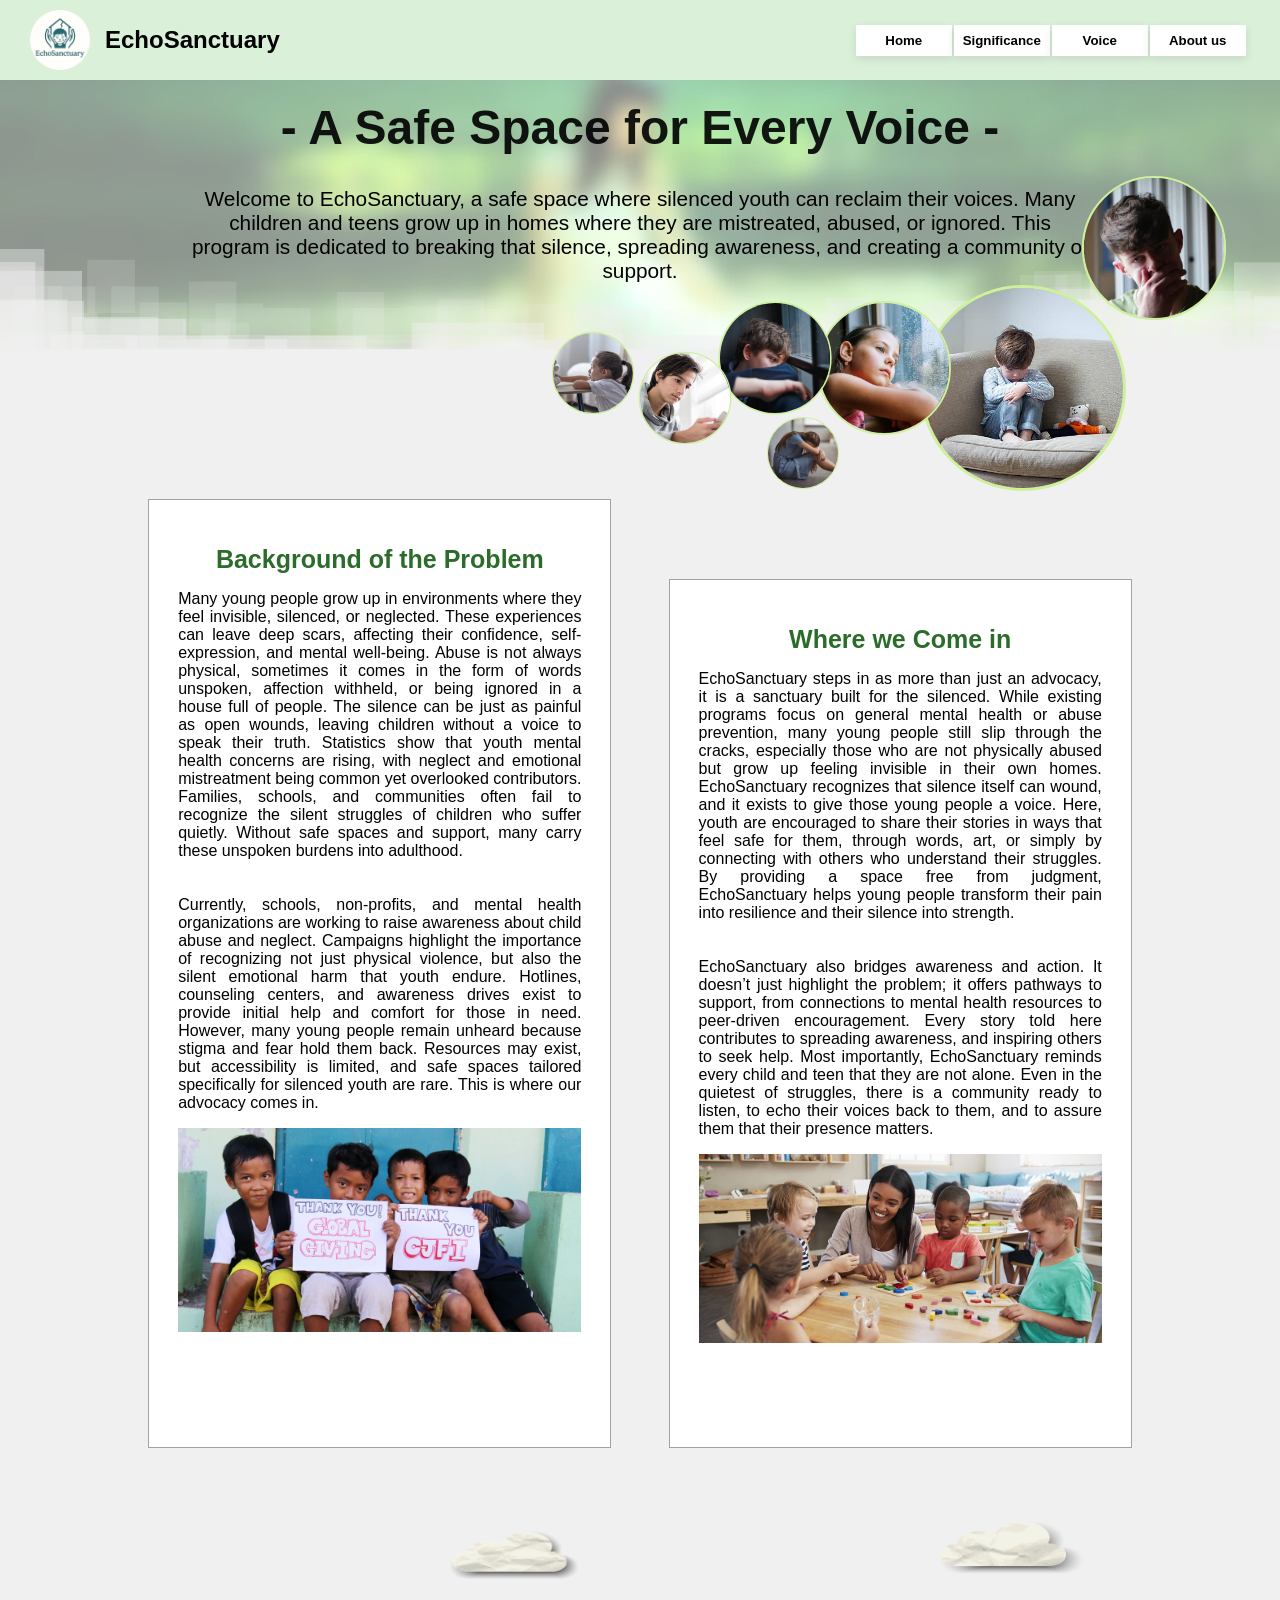
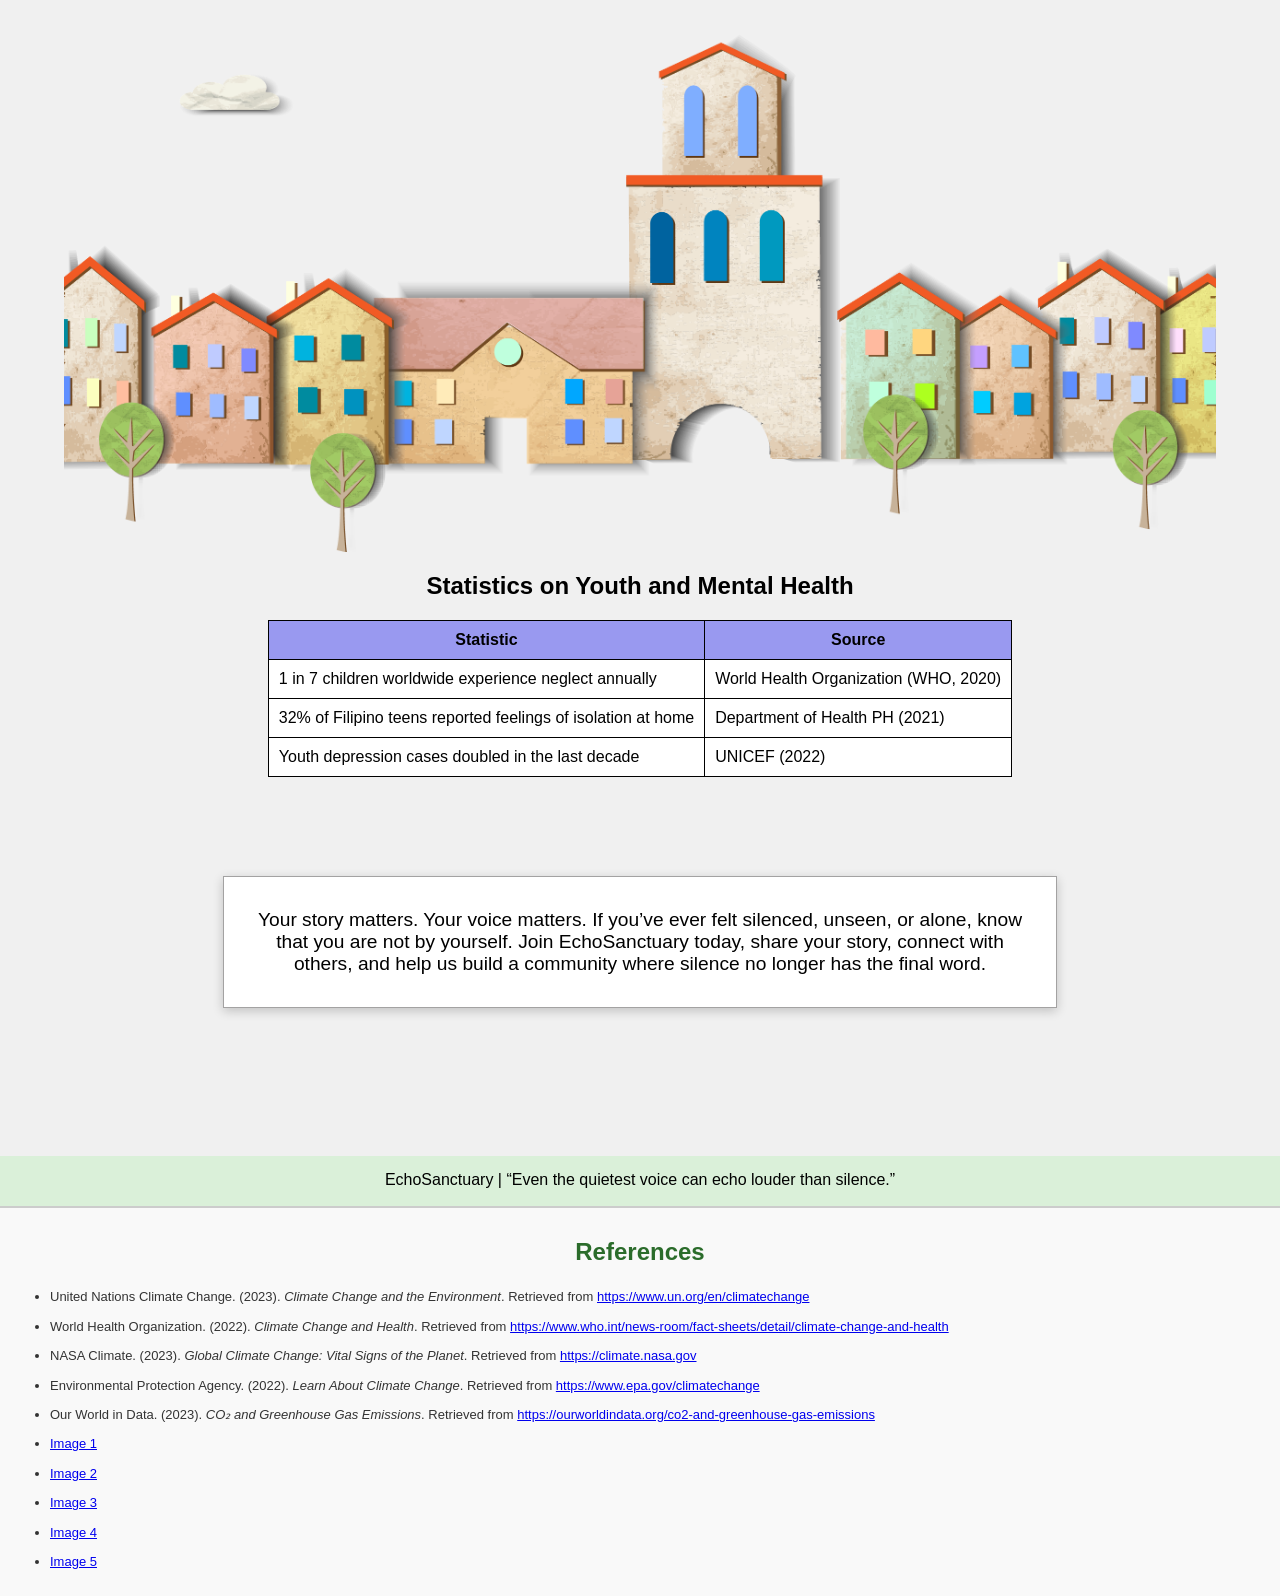
==== index.html @ 86e15998 "Add files via upload" ====
<!DOCTYPE html>
<html lang="en">

<head>
  <meta charset="UTF-8">
  <meta name="viewport" content="width=device-width, initial-scale=1.0">
  <title>Document</title>
  <link rel="stylesheet" href="styles.css">
  <link rel="icon" href="EchoSanctuary Logo Design.png">
</head>

<body>
    <div id="nav">
      <img src="EchoSanctuary Logo Design.png" alt="" id="logo"> 
      <h2 id="name">EchoSanctuary</h2>
      <h5 class="bar" id="bar1"><a href="index.html" id="link">Home</a></h5>
      <h5 class="bar" id="bar2-3"><a href="signi.html" id="link">Significance</a></h5>
      <h5 class="bar" id="bar2-3"><a href="voice.html" id="link">Voice</a></h5>
      <h5 class="bar" id="bar2-3"><a href="about.html" id="link">About us</a></h5>
    </div>

    <div id="filler"></div>

    <div id="div1">
      <h1 id="title1">- A Safe Space for Every Voice -</h1>

      <p id="description1">Welcome to EchoSanctuary, a safe space where silenced youth can reclaim their voices. 
        Many children and teens grow up in homes where they are mistreated, abused, or ignored. This program is 
        dedicated to breaking that silence, spreading awareness, and creating a community of support.
      </p>
    </div>

  
      <img src="girl.jpg" alt="" class="photos1" id="photo1">
      <img src="boy.jpg" alt="" class="photos1" id="photo2">
      <img src="sad.jpg" alt="" class="photos1" id="photo3">
      <img src="depressed.jpeg" alt="" class="photos1" id="photo4">
      <img src="depresseded.jpg" alt="" class="photos1" id="photo5">
      <img src="boyoy.jpg" alt="" class="photos1" id="photo6">
      <img src="girlirl.jpg" alt="" class="photos1" id="photo7">

    <br><br><br>

    <div id="div3">
      <div class="unit" id="unit0">
        
        <h1 id="title2">Background of the Problem</h1>

        <p id="justify">
          Many young people grow up in environments where they feel invisible, silenced, or neglected. 
          These experiences can leave deep scars, affecting their confidence, self-expression, and 
          mental well-being. Abuse is not always physical, sometimes it comes in the form of words 
          unspoken, affection withheld, or being ignored in a house full of people. The silence can be 
          just as painful as open wounds, leaving children without a voice to speak their truth.

          Statistics show that youth mental health concerns are rising, with neglect and emotional mistreatment 
          being common yet overlooked contributors. Families, schools, and communities often fail to recognize the 
          silent struggles of children who suffer quietly. Without safe spaces and support, many carry these unspoken 
          burdens into adulthood. 

          <br><br><br>
    
          Currently, schools, non-profits, and mental health organizations are working to raise awareness about child 
          abuse and neglect. Campaigns highlight the importance of recognizing not just physical violence, but also 
          the silent emotional harm that youth endure. Hotlines, counseling centers, and awareness drives exist to 
          provide initial help and comfort for those in need.

          However, many young people remain unheard because stigma and fear hold them back. Resources may exist, but 
          accessibility is limited, and safe spaces tailored specifically for silenced youth are rare. This is where
           our advocacy comes in.
        </p>

        <img src="cbsp.jpg" alt="" id="width">

      </div>

      <div class="unit" id="unit1">

        <h1 id="title2">Where we Come in</h1>

        <p id="justify">
          EchoSanctuary steps in as more than just an advocacy, it is a sanctuary built for the silenced. While 
          existing programs focus on general mental health or abuse prevention, many young people still slip through 
          the cracks, especially those who are not physically abused but grow up feeling invisible in their own homes. 
          EchoSanctuary recognizes that silence itself can wound, and it exists to give those young people a voice.

          Here, youth are encouraged to share their stories in ways that feel safe for them, through words, 
          art, or simply by connecting with others who understand their struggles. By providing a space free from 
          judgment, EchoSanctuary helps young people transform their pain into resilience and their silence into strength.
          <br><br><br>

          EchoSanctuary also bridges awareness and action. It doesn’t just highlight the problem; it offers pathways 
          to support, from connections to mental health resources to peer-driven encouragement. Every story told here 
          contributes to spreading awareness, and inspiring others to seek help.

          Most importantly, EchoSanctuary reminds every child and teen that they are not alone. Even in the quietest 
          of struggles, there is a community ready to listen, to echo their voices back to them, and to assure them 
          that their presence matters.
        </p>

        <img src="happy.jpg" alt="" id="width">

      </div>
        
    </div>
    

    <img src="house.png" alt="" id="house">


    <div>
      <h2 id="center">Statistics on Youth and Mental Health</h2>

      <table id="marginauto">
        <tr id="tr1">
          <th>Statistic</th>
          <th>Source</th>
        </tr>
        <tr>
          <td>1 in 7 children worldwide experience neglect annually</td>
          <td>World Health Organization (WHO, 2020)</td>
        </tr>
        <tr>
          <td>32% of Filipino teens reported feelings of isolation at home</td>
          <td>Department of Health PH (2021)</td>
        </tr>
        <tr>
          <td>Youth depression cases doubled in the last decade</td>
          <td>UNICEF (2022)</td>
        </tr>
      </table>

    </div>

    <div>
      <br><br><br>
      <p id="quote">Your story matters. Your voice matters. If you’ve ever felt silenced, unseen, or alone, know that you 
        are not by yourself. Join EchoSanctuary today, share your story, connect with others, and help us build a community 
        where silence no longer has the final word.
      </p>

      <br><br><br>
    </div>
    
    <div id="div4">
        <p id="quotetext">EchoSanctuary | “Even the quietest voice can echo louder than silence.”</p>
    </div>

    <div id="referencessection">
      <h2 id="references">References</h2>
      <ul id="listofreferences">
        <li>United Nations Climate Change. (2023). <i>Climate Change and the Environment</i>. Retrieved from <a href="https://www.un.org/en/climatechange" target="">https://www.un.org/en/climatechange</a></li>
        <li>World Health Organization. (2022). <i>Climate Change and Health</i>. Retrieved from <a href="https://www.who.int/news-room/fact-sheets/detail/climate-change-and-health" target="">https://www.who.int/news-room/fact-sheets/detail/climate-change-and-health</a></li>
        <li>NASA Climate. (2023). <i>Global Climate Change: Vital Signs of the Planet</i>. Retrieved from <a href="https://climate.nasa.gov" target="">https://climate.nasa.gov</a></li>
        <li>Environmental Protection Agency. (2022). <i>Learn About Climate Change</i>. Retrieved from <a href="https://www.epa.gov/climatechange" target="">https://www.epa.gov/climatechange</a></li>
        <li>Our World in Data. (2023). <i>CO₂ and Greenhouse Gas Emissions</i>. Retrieved from <a href="https://ourworldindata.org/co2-and-greenhouse-gas-emissions" target="">https://ourworldindata.org/co2-and-greenhouse-gas-emissions</a></li>
        <li><a href="https://www.gettyimages.com/videos/teenager-boy-crying" target="">Image 1</a></li>
        <li><a href="https://www.guiainfantil.com/blog/645/como-saber-si-mi-hijo-tiene-estres.html" target="">Image 2</a></li>
        <li><a href="https://www.istockphoto.com/photo/sad-schoolgirl-sitting-in-corridor-gm659384158-120291347" target="">Image 3</a></li>      
        <li><a href="https://childrensjoyfoundation.org/community-based-program/" target="">Image 4</a></li>
        <li><a href="https://www.rockstaracademy.com/blog/101-guide-on-how-to-choose-the-right-preschool" target="">Image 5</a></li>
      </ul>
    </div>

</body>
</html>
---- styles.css ----
/* ========== (USED BY ALL PAGES) ====== */

body {
  background-color: rgb(240, 240, 240);
  padding: 0;
  margin: 0;
  font-family: Arial, sans-serif;
}

#nav {
  display: flex;
  align-items: center;
  background-color: rgb(218, 240, 217);
  height: 80px;
  width: 100%;
  position: fixed;
  top: 0;
  z-index: 999;
}

#logo {
  width: 60px;
  margin-left: 30px;
}

#name {
  padding-left: 15px;
}

.bar {
  box-shadow: 0px 3px 10px rgba(0, 0, 0, 0.1);
  padding: 8px;
  background-color: rgb(255, 255, 255);
  width: 80px;
  text-align: center;
  transition: background-color 0.3s, transform 0.3s, box-shadow 0.3s;
}

.bar:hover {
  background-color: rgb(208, 208, 208);
  transform: translateY(-3px);
  box-shadow: 0px 6px 16px rgba(0,0,0,0.2);
}

#bar1 { margin-left: 45%; }
#bar2-3 { margin-left: 2px; }

#link {
  text-decoration: none;
  color: black;
  transition: color 0.3s;
}

#link:hover { color: #3b7b3b; }
#link:focus { outline: 2px solid #3b7b3b; }

#filler { height: 80px; }

table, tr, td, th {
  border: 1px solid black;
  border-collapse: collapse;
}

td, th { padding: 10px; }
tr { background-color: white; }

#div4 {
  text-align: center;
  background-color: rgb(218, 240, 217);
  height: 50px;
  margin-top: -22px;
}

#quotetext { padding: 15px; }

#referencessection {
  background-color: #f9f9f9;
  padding: 10px;
  border-top: 2px solid #ccc;
}

#references { color: #2b6c2b; text-align: center; }
#listofreferences {
  padding-left: 40px;
  line-height: 1.8;
  font-size: small;
  color: #333;
}

#listofreferences li:not(:last-child) { margin-bottom: 6px; }


/* ========== PAGE 1 STYLES ============ */

#div1 {
  background-image: url(peakpx.png);
  width: 100%;
  height: 340px;
  margin-top: -32px;
}

#title1 {
  font-size: 300%;
  text-align: center;
  padding-top: 20px;
  color: black;
  opacity: 0.9;
}

#description1 {
  text-align: center;
  font-size: 130%;
  width: 70%;
  margin: auto;
}

/* Floating photos */
.photos1 {
  border-radius: 100%;
  border: 3px rgb(207, 240, 154) solid;
  width: 200px;
  margin-top: -35px;
}

#photo1 { transform: translateX(700px) translateY(-35px) scale(0.35); }
#photo2 { transform: translateX(710px) translateY(-100px); }
#photo3 { transform: translateX(630px) translateY(-240px) scale(0.7); }
#photo4 { transform: translateX(150px) translateY(-120px) scale(0.65); }
#photo5 { transform: translateX(-170px) translateY(-130px) scale(0.55); }
#photo6 { transform: translateX(-470px) translateY(-90px) scale(0.45); }
#photo7 { transform: translateX(490px) translateY(-290px) scale(0.4); }

/* Main units */
#div3 {
  width: 90%;
  margin: auto;
  display: flex;
  justify-content: center;
  position: relative;
  bottom: 285px;
}

.unit {
  transition: transform 0.3s;
  width: 35%;
  padding: 2.5%;
  overflow: auto;
  border: rgb(163, 162, 162) 1px solid;
  margin: 5% 0;
  background-color: white;
}

.unit:hover { transform: scale(1.03); }

#unit0 { position: relative; bottom: 80px; height: 890px; }
#unit1 { margin-left: 5%; height: 810px; }

#justify { text-align: justify; }
#width { width: 100%; }

#house { margin: auto; display: block; width: 90%; position: relative; bottom: 350px; }

/* Statistics table */
#center { text-align: center; position: relative; bottom: 350px; }
#tr1 { background-color: rgb(153, 153, 240); }
table { margin: auto; margin-top: -350px; }

/* Quote box */
#quote {
  box-shadow: 0px 3px 10px rgba(0,0,0,0.2);
  transition: background-color 0.3s, transform 0.3s;
  text-align: center;
  width: 60%;
  margin: auto;
  font-size: larger;
  border: 1px rgb(163,162,162) solid;
  background-color: white;
  padding: 2.5%;
  position: relative;
  bottom: 100px;
}

#quote:hover {
  background-color: rgb(229,236,243);
  transform: translateY(-3px) scale(1.03);
}


/* ========== PAGE 2 STYLES ============ */

#div2 {
  display: flex;
  align-items: center;
  justify-content: center;
  height: 190px;
  background-color: rgb(242,246,241);
  border-bottom: rgba(161,161,161,0.2) 4px solid;
}

.unit2 {
  width: 28%;
  height: 200px;
  padding: 1%;
  margin: 1%;
  background: white;
  border-radius: 15px;
  box-shadow: 0px 3px 10px rgba(0,0,0,0.1);
  transition: transform 0.4s, box-shadow 0.4s;
}

.unit2:hover {
  transform: translateY(-8px) scale(1.03);
  box-shadow: 0px 6px 16px rgba(0,0,0,0.2);
}

#quote2 {
  width: 350px;
  border-left: 5px solid #43a047;
  background: #f1f8e9;
  border-radius: 8px;
  padding: 15px;
  margin-bottom: 20px;
  font-style: italic;
  transition: transform 0.4s, background-color 0.4s;
}

#quote2:hover {
  background-color: #e5f9c9;
  transform: translateY(-3px);
}

/* Pseudo-classes for first and last quotes */
#div7 .quote-box:first-child { border-color: #2b6c2b; }
#div7 .quote-box:last-child { border-color: #4caf50; }

#div5 {
  height: 400px;
  background-image: url(banner.png);
  background-repeat: no-repeat;
  margin-top: -20px;
}

#div6 { display: flex; padding-left: 45px; }

#p1 { padding: 5%; }

#white { background-color: white; }

#div7 {
  display: flex;
  align-items: start;
  background-color: white;
  width: 70%;
  margin: auto;
  padding: 2.5%;
  border: 1px rgb(111,111,111) solid;
}

#div8 { width: 50%; padding-left: 5%; margin-top: -25px; }

#title2, #title3 {
  text-align: center;
  margin-bottom: 15px;
  color: #2b6c2b;
}

#title1 { font-size: 300%; }
#title2 { font-size: 25px; }
#title3 { padding-top: 15px; }

.center-container {
  width: 100%;
  height: 100vh;
  display: flex;
  justify-content: center;
  align-items: center;
}

.contact-box {
  display: flex;
  justify-content: center;
  align-items: center;
  width: 280px;
  height: 280px;
  background: #e6f4ff;
  color: #003d66;
  border: 3px solid #66b3ff;
  border-radius: 20px;
  font-family: Arial, sans-serif;
  font-size: 22px;
  font-weight: 700;
  text-align: center;
  text-decoration: none;
  padding: 20px;
  box-shadow: 0 6px 14px rgba(0,0,0,0.15);
  transition: all 0.3s ease;
}

.contact-box:hover {
  background: #bfe6ff;
  transform: scale(1.06);
}


/* ========== PAGE 3 STYLES ============ */

#voice-main {
  display: flex;
  justify-content: center;
  gap: 20px;
  margin: 40px auto;
  width: 90%;
}

.voice-left {
  width: 60%;
  background-color: white;
  padding: 20px;
  text-align: center;
  position: relative;
}

.voice-title {
  margin-bottom: 15px;
  color: #2b6c2b;
}

.voice-text {
  width: 90%;
  margin: auto;
  line-height: 1.6;
}

.voice-img {
  width: 200px;
  position: relative;
  left: 50px;
  top: 20px;
}

.voice-right {
  width: 40%;
  background-color: white;
  display: flex;
  flex-direction: column;
  gap: 20px;
  padding: 20px;
  background-image: url(nature.jpg);
}

.voice-box {
  background-color: rgb(240, 246, 255);
  border: 1px solid black;
  height: 130px;
  padding: 10px;
  transition: all 0.3s ease;
}

#bottom-page{
  background-color: #eafdeb;
}

.voice-box:hover {
  background-color: #e6f9e6;
  transform: translateY(-5px) scale(1.03);
  box-shadow: 0 6px 16px rgba(0,0,0,0.2);
  border-color: #43a047; 
}

.voice-decoration {
  position: absolute;
  width: 400px;
  bottom: -300px;
  left: 50px;
}

/* Centered contact button */
.center-container {
  width: 100%;
  display: flex;
  justify-content: center;
  margin-top: 40px;
}

.contact-box {
  display: flex;
  justify-content: center;
  align-items: center;
  width: 280px;
  height: 280px;
  background: #e6f4ff;
  color: #003d66;
  border: 3px solid #66b3ff;
  border-radius: 20px;
  font-family: Arial, sans-serif;
  font-size: 22px;
  font-weight: 700;
  text-align: center;
  text-decoration: none;
  padding: 20px;
  box-shadow: 0 6px 14px rgba(0,0,0,0.15);
  transition: all 0.3s ease;
  position: relative;
  left: 10px;
}

.contact-box:hover {
  background: #bfe6ff;
  transform: scale(1.06);
}


/* ========== PAGE 4 STYLES ============ */


#about-container {
  width: 90%;
  margin: 40px auto;
  display: flex;
  flex-direction: column;
  gap: 30px;
}

.about-box {
  background-color: white;
  padding: 20px;
  border: 1px solid #ccc;
  border-radius: 10px;
}

.about-flex {
  display: flex;
  align-items: center;
  gap: 20px;
}

.founder-img {
  width: 140px;
  border-radius: 10px;
}

.section-title {
  text-align: center;
  color: #2b6c2b;
  margin-bottom: 15px;
}

/* Recommended Resources Links */
.resources-list {
  list-style-type: disc;
  padding-left: 40px;
}

.resource-link {
  color: #2b6c2b;
  text-decoration: none;
}

.resource-link:hover {
  text-decoration: underline;
}

/* Pseudo-classes */
.about-box:first-child {
  border-color: #43a047;
}

.about-box:last-child {
  border-color: #66bb6a;
}
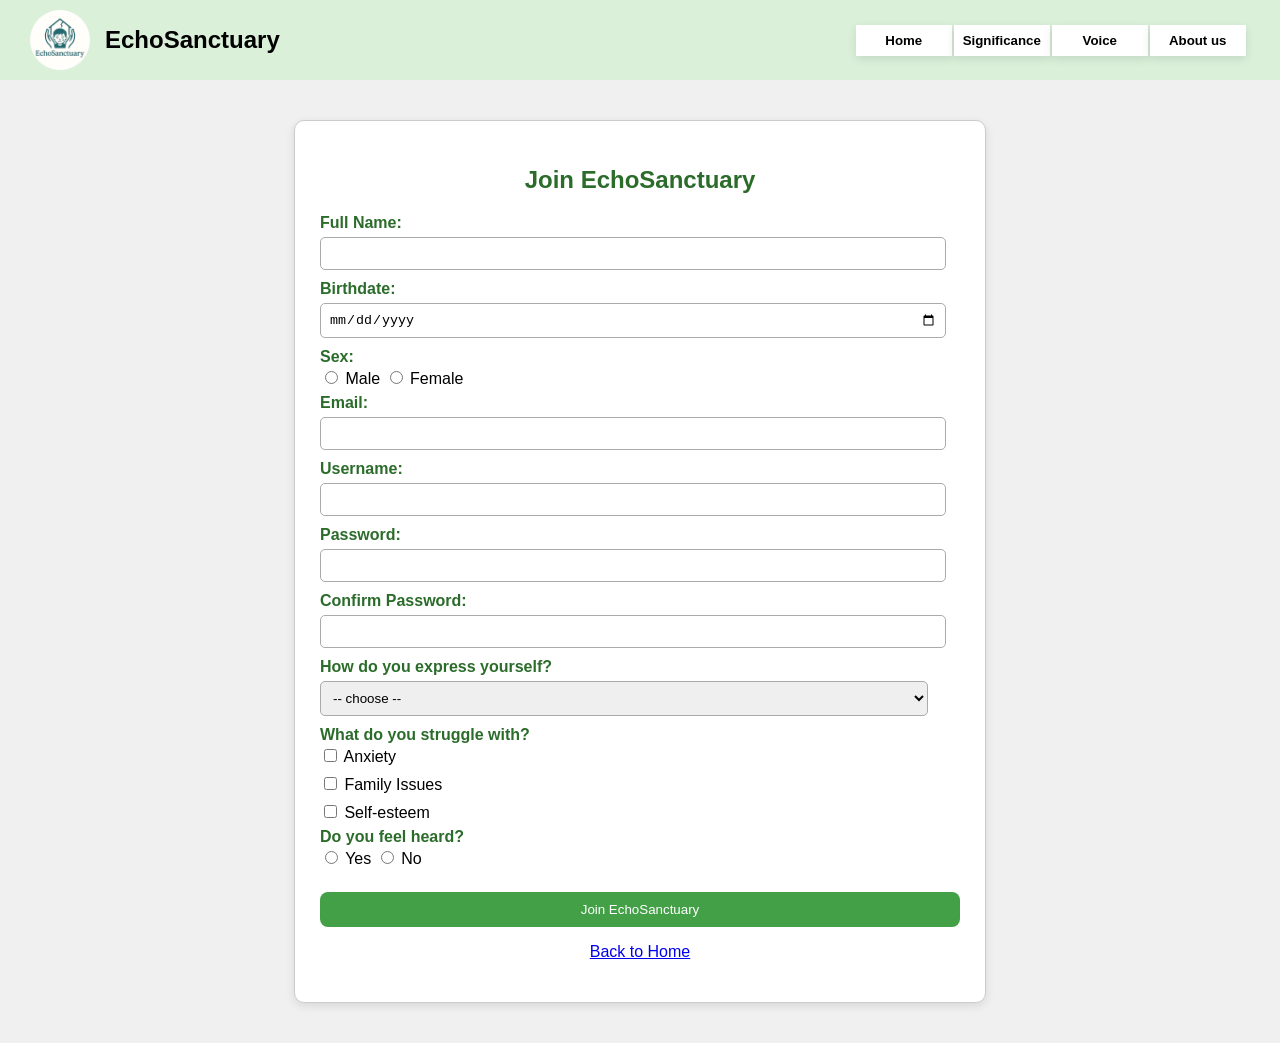
==== commit ebbbfc99: "Update and rename signup.html to index.html" ====
--- a/index.html
+++ b/index.html
@@ -1,166 +1,106 @@
 <!DOCTYPE html>
 <html lang="en">
-
 <head>
   <meta charset="UTF-8">
   <meta name="viewport" content="width=device-width, initial-scale=1.0">
-  <title>Document</title>
+  <title>Signup</title>
   <link rel="stylesheet" href="styles.css">
   <link rel="icon" href="EchoSanctuary Logo Design.png">
 </head>
 
 <body>
-    <div id="nav">
-      <img src="EchoSanctuary Logo Design.png" alt="" id="logo"> 
-      <h2 id="name">EchoSanctuary</h2>
-      <h5 class="bar" id="bar1"><a href="index.html" id="link">Home</a></h5>
-      <h5 class="bar" id="bar2-3"><a href="signi.html" id="link">Significance</a></h5>
-      <h5 class="bar" id="bar2-3"><a href="voice.html" id="link">Voice</a></h5>
-      <h5 class="bar" id="bar2-3"><a href="about.html" id="link">About us</a></h5>
-    </div>
 
-    <div id="filler"></div>
+  <!-- NAVBAR (same as your other pages) -->
+  <div id="nav">
+    <img src="EchoSanctuary Logo Design.png" alt="" id="logo"> 
+    <h2 id="name">EchoSanctuary</h2>
+    <h5 class="bar" id="bar1"><a href="home.html" id="link">Home</a></h5>
+    <h5 class="bar" id="bar2-3"><a href="signi.html" id="link">Significance</a></h5>
+    <h5 class="bar" id="bar2-3"><a href="voice.html" id="link">Voice</a></h5>
+    <h5 class="bar" id="bar2-3"><a href="about.html" id="link">About us</a></h5>
+  </div>
 
-    <div id="div1">
-      <h1 id="title1">- A Safe Space for Every Voice -</h1>
+  <div id="filler"></div>
 
-      <p id="description1">Welcome to EchoSanctuary, a safe space where silenced youth can reclaim their voices. 
-        Many children and teens grow up in homes where they are mistreated, abused, or ignored. This program is 
-        dedicated to breaking that silence, spreading awareness, and creating a community of support.
-      </p>
-    </div>
+  <!-- SIGNUP FORM -->
+  <div id="signup-container">
 
-  
-      <img src="girl.jpg" alt="" class="photos1" id="photo1">
-      <img src="boy.jpg" alt="" class="photos1" id="photo2">
-      <img src="sad.jpg" alt="" class="photos1" id="photo3">
-      <img src="depressed.jpeg" alt="" class="photos1" id="photo4">
-      <img src="depresseded.jpg" alt="" class="photos1" id="photo5">
-      <img src="boyoy.jpg" alt="" class="photos1" id="photo6">
-      <img src="girlirl.jpg" alt="" class="photos1" id="photo7">
+    <h2 style="text-align:center; color:#2b6c2b;">Join EchoSanctuary</h2>
 
-    <br><br><br>
+    <form onsubmit="return validateForm()">
 
-    <div id="div3">
-      <div class="unit" id="unit0">
-        
-        <h1 id="title2">Background of the Problem</h1>
+      <!-- FULL NAME -->
+      <label>Full Name:</label>
+      <input type="text" id="fullname">
+      <span id="nameError"></span>
 
-        <p id="justify">
-          Many young people grow up in environments where they feel invisible, silenced, or neglected. 
-          These experiences can leave deep scars, affecting their confidence, self-expression, and 
-          mental well-being. Abuse is not always physical, sometimes it comes in the form of words 
-          unspoken, affection withheld, or being ignored in a house full of people. The silence can be 
-          just as painful as open wounds, leaving children without a voice to speak their truth.
+      <!-- BIRTHDATE -->
+      <label>Birthdate:</label>
+      <input type="date" id="birthdate">
+      <span id="birthError"></span>
 
-          Statistics show that youth mental health concerns are rising, with neglect and emotional mistreatment 
-          being common yet overlooked contributors. Families, schools, and communities often fail to recognize the 
-          silent struggles of children who suffer quietly. Without safe spaces and support, many carry these unspoken 
-          burdens into adulthood. 
+      <!-- SEX -->
+      <label>Sex:</label><br>
+      <input type="radio" name="sex"> Male
+      <input type="radio" name="sex"> Female
+      <span id="sexError"></span>
 
-          <br><br><br>
-    
-          Currently, schools, non-profits, and mental health organizations are working to raise awareness about child 
-          abuse and neglect. Campaigns highlight the importance of recognizing not just physical violence, but also 
-          the silent emotional harm that youth endure. Hotlines, counseling centers, and awareness drives exist to 
-          provide initial help and comfort for those in need.
+      <!-- EMAIL -->
+      <br><label>Email:</label>
+      <input type="email" id="email">
+      <span id="emailError"></span>
 
-          However, many young people remain unheard because stigma and fear hold them back. Resources may exist, but 
-          accessibility is limited, and safe spaces tailored specifically for silenced youth are rare. This is where
-           our advocacy comes in.
-        </p>
+      <!-- USERNAME -->
+      <label>Username:</label>
+      <input type="text" id="username">
+      <span id="userError"></span>
 
-        <img src="cbsp.jpg" alt="" id="width">
+      <!-- PASSWORD -->
+      <label>Password:</label>
+      <input type="password" id="password">
+      <span id="passError"></span>
 
-      </div>
+      <!-- CONFIRM PASSWORD -->
+      <label>Confirm Password:</label>
+      <input type="password" id="confirm">
+      <span id="confirmError"></span>
 
-      <div class="unit" id="unit1">
+      <!-- DROPDOWN -->
+      <label>How do you express yourself?</label>
+      <select id="expression">
+        <option value="">-- choose --</option>
+        <option>Writing</option>
+        <option>Art</option>
+        <option>Music</option>
+      </select>
+      <span id="selectError"></span>
 
-        <h1 id="title2">Where we Come in</h1>
+      <!-- CHECKBOX -->
+      <label>What do you struggle with?</label><br>
+      <input type="checkbox" name="struggle"> Anxiety<br>
+      <input type="checkbox" name="struggle"> Family Issues<br>
+      <input type="checkbox" name="struggle"> Self-esteem<br>
+      <span id="checkError"></span>
 
-        <p id="justify">
-          EchoSanctuary steps in as more than just an advocacy, it is a sanctuary built for the silenced. While 
-          existing programs focus on general mental health or abuse prevention, many young people still slip through 
-          the cracks, especially those who are not physically abused but grow up feeling invisible in their own homes. 
-          EchoSanctuary recognizes that silence itself can wound, and it exists to give those young people a voice.
+      <!-- THIRD QUESTION -->
+      <label>Do you feel heard?</label><br>
+      <input type="radio" name="heard"> Yes
+      <input type="radio" name="heard"> No
+      <span id="heardError"></span>
 
-          Here, youth are encouraged to share their stories in ways that feel safe for them, through words, 
-          art, or simply by connecting with others who understand their struggles. By providing a space free from 
-          judgment, EchoSanctuary helps young people transform their pain into resilience and their silence into strength.
-          <br><br><br>
+      <br><br>
+      <button type="submit">Join EchoSanctuary</button>
 
-          EchoSanctuary also bridges awareness and action. It doesn’t just highlight the problem; it offers pathways 
-          to support, from connections to mental health resources to peer-driven encouragement. Every story told here 
-          contributes to spreading awareness, and inspiring others to seek help.
+      <p id="successMessage"></p>
 
-          Most importantly, EchoSanctuary reminds every child and teen that they are not alone. Even in the quietest 
-          of struggles, there is a community ready to listen, to echo their voices back to them, and to assure them 
-          that their presence matters.
-        </p>
-
-        <img src="happy.jpg" alt="" id="width">
-
-      </div>
-        
-    </div>
-    
-
-    <img src="house.png" alt="" id="house">
-
-
-    <div>
-      <h2 id="center">Statistics on Youth and Mental Health</h2>
-
-      <table id="marginauto">
-        <tr id="tr1">
-          <th>Statistic</th>
-          <th>Source</th>
-        </tr>
-        <tr>
-          <td>1 in 7 children worldwide experience neglect annually</td>
-          <td>World Health Organization (WHO, 2020)</td>
-        </tr>
-        <tr>
-          <td>32% of Filipino teens reported feelings of isolation at home</td>
-          <td>Department of Health PH (2021)</td>
-        </tr>
-        <tr>
-          <td>Youth depression cases doubled in the last decade</td>
-          <td>UNICEF (2022)</td>
-        </tr>
-      </table>
-
-    </div>
-
-    <div>
-      <br><br><br>
-      <p id="quote">Your story matters. Your voice matters. If you’ve ever felt silenced, unseen, or alone, know that you 
-        are not by yourself. Join EchoSanctuary today, share your story, connect with others, and help us build a community 
-        where silence no longer has the final word.
+      <p style="text-align:center;">
+        <a href="index.html">Back to Home</a>
       </p>
 
-      <br><br><br>
-    </div>
-    
-    <div id="div4">
-        <p id="quotetext">EchoSanctuary | “Even the quietest voice can echo louder than silence.”</p>
-    </div>
+    </form>
+  </div>
 
-    <div id="referencessection">
-      <h2 id="references">References</h2>
-      <ul id="listofreferences">
-        <li>United Nations Climate Change. (2023). <i>Climate Change and the Environment</i>. Retrieved from <a href="https://www.un.org/en/climatechange" target="">https://www.un.org/en/climatechange</a></li>
-        <li>World Health Organization. (2022). <i>Climate Change and Health</i>. Retrieved from <a href="https://www.who.int/news-room/fact-sheets/detail/climate-change-and-health" target="">https://www.who.int/news-room/fact-sheets/detail/climate-change-and-health</a></li>
-        <li>NASA Climate. (2023). <i>Global Climate Change: Vital Signs of the Planet</i>. Retrieved from <a href="https://climate.nasa.gov" target="">https://climate.nasa.gov</a></li>
-        <li>Environmental Protection Agency. (2022). <i>Learn About Climate Change</i>. Retrieved from <a href="https://www.epa.gov/climatechange" target="">https://www.epa.gov/climatechange</a></li>
-        <li>Our World in Data. (2023). <i>CO₂ and Greenhouse Gas Emissions</i>. Retrieved from <a href="https://ourworldindata.org/co2-and-greenhouse-gas-emissions" target="">https://ourworldindata.org/co2-and-greenhouse-gas-emissions</a></li>
-        <li><a href="https://www.gettyimages.com/videos/teenager-boy-crying" target="">Image 1</a></li>
-        <li><a href="https://www.guiainfantil.com/blog/645/como-saber-si-mi-hijo-tiene-estres.html" target="">Image 2</a></li>
-        <li><a href="https://www.istockphoto.com/photo/sad-schoolgirl-sitting-in-corridor-gm659384158-120291347" target="">Image 3</a></li>      
-        <li><a href="https://childrensjoyfoundation.org/community-based-program/" target="">Image 4</a></li>
-        <li><a href="https://www.rockstaracademy.com/blog/101-guide-on-how-to-choose-the-right-preschool" target="">Image 5</a></li>
-      </ul>
-    </div>
+  <script src="script.js"></script>
 
 </body>
-</html>+</html>
--- a/styles.css
+++ b/styles.css
@@ -469,3 +469,66 @@
 .about-box:last-child {
   border-color: #66bb6a;
 }
+
+/* SIGNUP PAGE */
+
+#signup-container {
+  width: 50%;
+  margin: 40px auto;
+  background-color: white;
+  padding: 25px;
+  border: 1px solid #ccc;
+  border-radius: 10px;
+  box-shadow: 0px 3px 10px rgba(0,0,0,0.1);
+}
+
+#signup-container label {
+  font-weight: bold;
+  color: #2b6c2b;
+}
+
+#signup-container input,
+#signup-container select {
+  width: 95%;
+  padding: 8px;
+  margin-top: 5px;
+  margin-bottom: 10px;
+  border: 1px solid #aaa;
+  border-radius: 5px;
+}
+
+#signup-container input:focus,
+#signup-container select:focus {
+  outline: none;
+  border-color: #43a047;
+}
+
+#signup-container input[type="radio"],
+#signup-container input[type="checkbox"] {
+  width: auto;
+}
+
+span {
+  color: red;
+  font-size: 12px;
+}
+
+#successMessage {
+  color: green;
+  text-align: center;
+  font-weight: bold;
+}
+
+#signup-container button {
+  width: 100%;
+  padding: 10px;
+  background-color: #43a047;
+  color: white;
+  border: none;
+  border-radius: 8px;
+  cursor: pointer;
+}
+
+#signup-container button:hover {
+  background-color: #2b6c2b;
+}
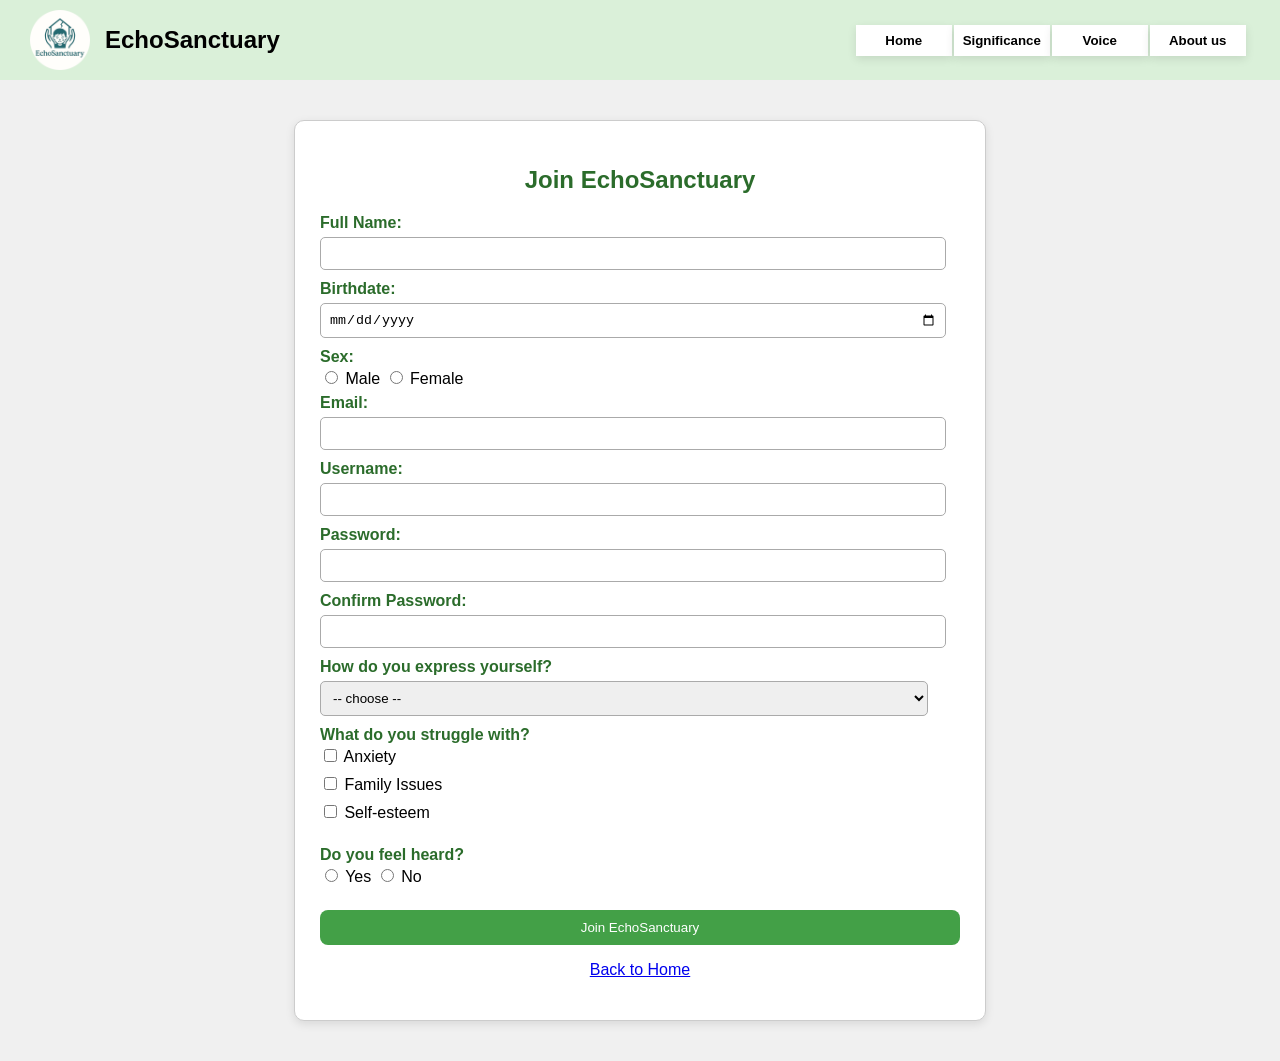
==== commit b4668d9d: "Update index.html" ====
--- a/index.html
+++ b/index.html
@@ -35,12 +35,12 @@
       <span id="nameError"></span>
 
       <!-- BIRTHDATE -->
-      <label>Birthdate:</label>
+      <br><label>Birthdate:</label>
       <input type="date" id="birthdate">
       <span id="birthError"></span>
 
       <!-- SEX -->
-      <label>Sex:</label><br>
+      <br><label>Sex:</label><br>
       <input type="radio" name="sex"> Male
       <input type="radio" name="sex"> Female
       <span id="sexError"></span>
@@ -51,22 +51,22 @@
       <span id="emailError"></span>
 
       <!-- USERNAME -->
-      <label>Username:</label>
+      <br><label>Username:</label>
       <input type="text" id="username">
       <span id="userError"></span>
 
       <!-- PASSWORD -->
-      <label>Password:</label>
+      <br><label>Password:</label>
       <input type="password" id="password">
       <span id="passError"></span>
 
       <!-- CONFIRM PASSWORD -->
-      <label>Confirm Password:</label>
+      <br><label>Confirm Password:</label>
       <input type="password" id="confirm">
       <span id="confirmError"></span>
 
       <!-- DROPDOWN -->
-      <label>How do you express yourself?</label>
+      <br><label>How do you express yourself?</label>
       <select id="expression">
         <option value="">-- choose --</option>
         <option>Writing</option>
@@ -76,14 +76,14 @@
       <span id="selectError"></span>
 
       <!-- CHECKBOX -->
-      <label>What do you struggle with?</label><br>
+      <br><label>What do you struggle with?</label><br>
       <input type="checkbox" name="struggle"> Anxiety<br>
       <input type="checkbox" name="struggle"> Family Issues<br>
       <input type="checkbox" name="struggle"> Self-esteem<br>
       <span id="checkError"></span>
 
       <!-- THIRD QUESTION -->
-      <label>Do you feel heard?</label><br>
+      <br><label>Do you feel heard?</label><br>
       <input type="radio" name="heard"> Yes
       <input type="radio" name="heard"> No
       <span id="heardError"></span>
@@ -94,7 +94,7 @@
       <p id="successMessage"></p>
 
       <p style="text-align:center;">
-        <a href="index.html">Back to Home</a>
+        <a href="home.html">Back to Home</a>
       </p>
 
     </form>
